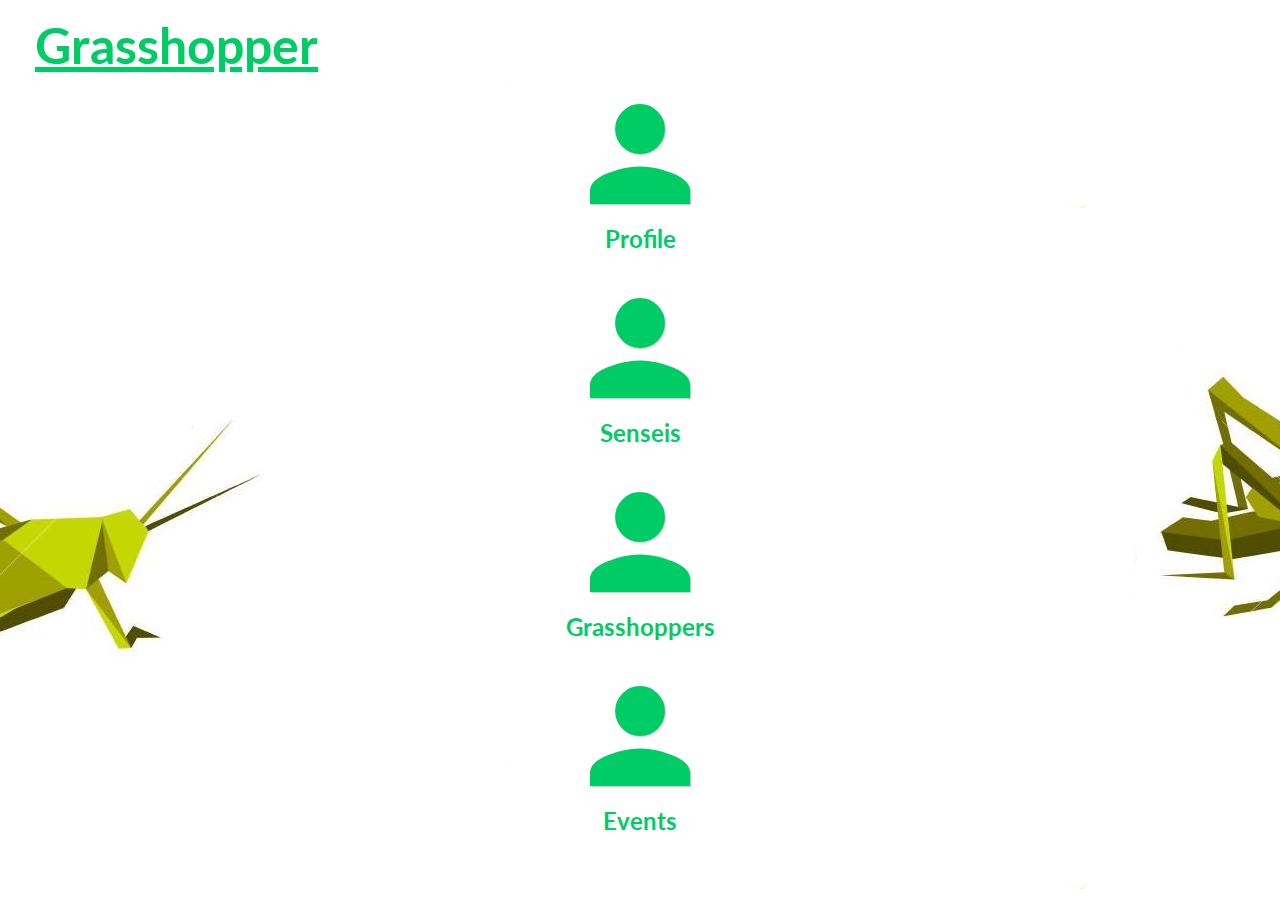
==== index.html @ 067bd8b5 "Merge pull request #15 from kyungnakim/master" ====
<html>
    <head>
        <title>GRASSHOPPER</title>
        <link href='http://fonts.googleapis.com/css?family=Lato:400,700' rel='stylesheet' type='text/css'>
        <link href = site.css rel= "stylesheet">
        <link href="https://fonts.googleapis.com/icon?family=Material+Icons"
              rel="stylesheet">
          <link rel="stylesheet" href="http://s3.amazonaws.com/codecademy-content/courses/ltp/css/bootstrap.css">
       <link rel="stylesheet" href="site.css">
    </head>

    <body background="homeGrasshopper.png">

    <div class="nav"> 
      <div class = "logo">
        <a href="index.html"style="color:#00CC66">Grasshopper</a>
        </div>
    </div>
        <div class="row">
          <div class="col-md-7">
              <a href="profile.html">
                  <i id = "personIcon" class="material-icons">person</i>
              </a>
              <h2 id = "profileTag">Profile</h2>
              <a href="mentees.html">
                  <i id = "senseiIcon" class="material-icons">person</i>
              </a>
              <h2 id = "senseiTag">Senseis</h2>
          </div>
          <div class="col-md-3">
              <a href="mentors.html">

                <i id = "grasshopperIcon" class="material-icons">person</i>
              </a>
              <h2 id = "grasshopperTag">Grasshoppers</h2>

              <a href="events.html">
                <i id = "eventsIcon" class="material-icons">person</i>
            </a>
              <h2 id = "eventsTag">Events</h2>
          </div>

          </div>


    </body>
</html>
---- site.css ----
body {
font-family: 'Lato', sans-serif;
font-size: 16px;
background-color: white;
color: #699699;
padding: 3px;
}

.nav .logo {
 font-family: 'Lato', sans-serif;
    padding: 4px;
    color: #00CC66;
    font-size: 50px;
  font-weight: bold;
  margin-left: 20px;
  

}

h1 {
  padding-top: 0px;
  padding-left: 20px;
  padding-bottom: 30px;
  font-size: 50;
}

.row {
  text-align: center;
}


.col-md-6 {
  align-content: center;
  display: block;
}


#personIcon{
    color: #00cc66;
    text-shadow: 1px 1px 1px #ccc;
    font-size: 150px;

}

#senseiIcon{
    color: #00cc66;
    text-shadow: 1px 1px 1px #ccc;
    font-size: 150px;
}

#grasshopperIcon{
    color: #00cc66;
    text-shadow: 1px 1px 1px #ccc;
    font-size: 150px;
}

#eventsIcon{
    color: #00cc66;
    text-shadow: 1px 1px 1px #ccc;
    font-size: 150px;
}

#profileTag {
    font-family: 'Lato', sans-serif;
    border-bottom: 3px solid #xx9900;
    color: #00cc66;
    margin-top: -5px;
}

#senseiTag {
    font-family: 'Lato', sans-serif;
    border-bottom: 3px solid #xx9900;
    color: #00cc66;
    margin-top: -5px;
}

#grasshopperTag {
    font-family: 'Lato', sans-serif;
    border-bottom: 3px solid #xx9900;
    color: #00cc66;
    margin-top: -5px;
}

#eventsTag {
    font-family: 'Lato', sans-serif;
    border-bottom: 3px solid #xx9900;
    color: #00cc66;
    margin-top: -5px;
}


#main {
padding: 5px;
padding-left: 15px;
padding-right: 15px;
background-color:#ffffff;
border-radius: 0 0 5px 5px;
}

h1 {
font-family: 'Lato', sans-serif;
border-bottom: 3px solid #xx9900;
color: #00cc66;
font-size: 50px;
}

th {
text-align: left;
}

ul#menu {
padding: 0;
margin-bottom: 11px;
}

u1#menu li {
display: inline;
margin-right: 3px;
}
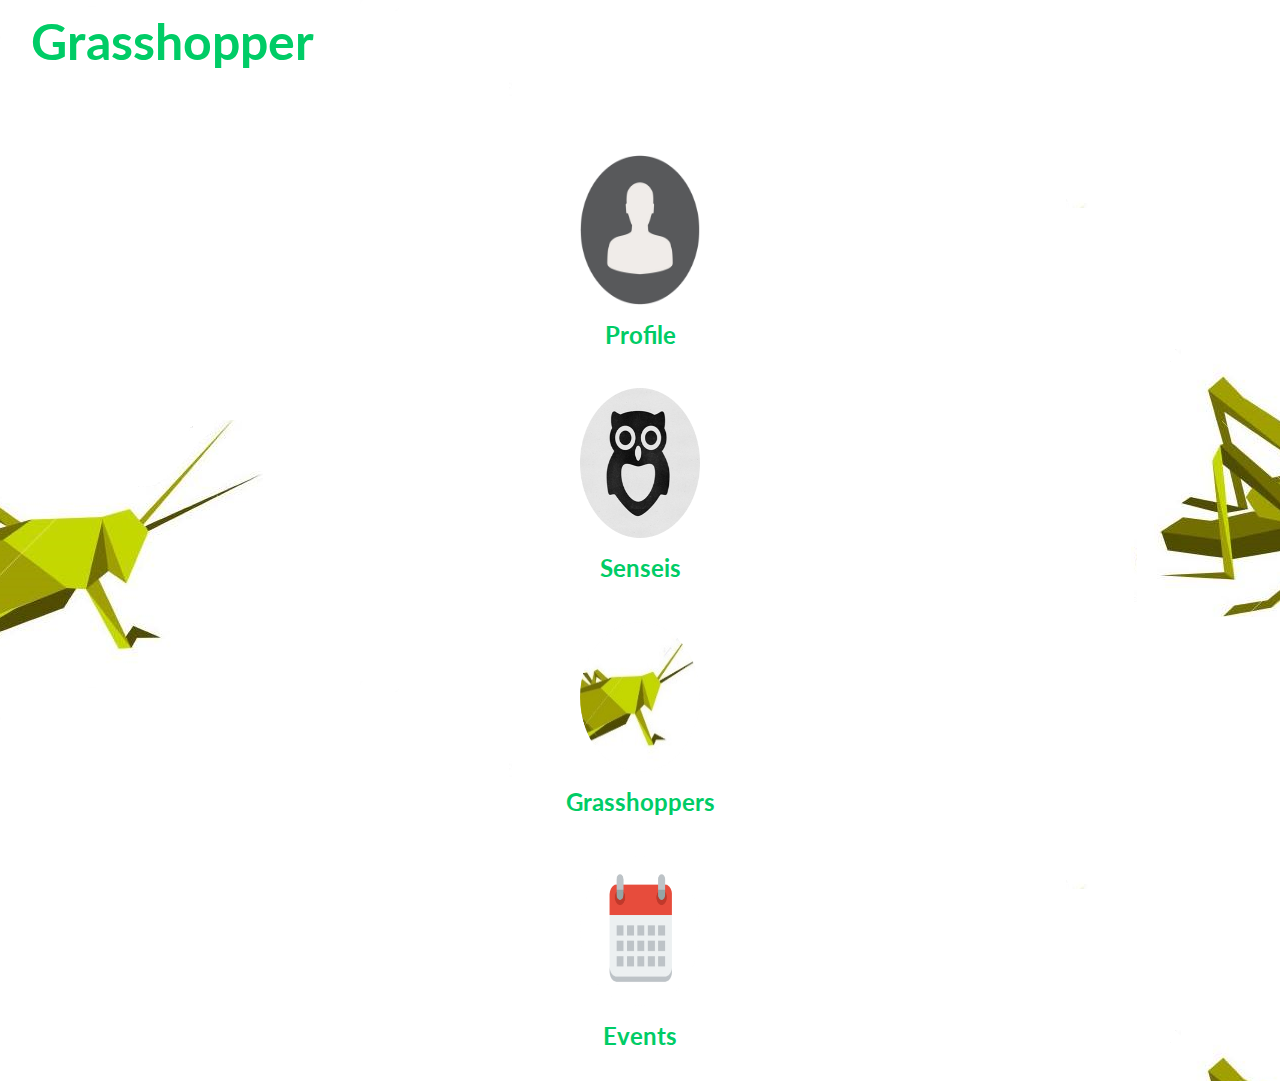
==== commit f2efcc6f: "Icons" ====
--- a/index.html
+++ b/index.html
@@ -10,32 +10,28 @@
     </head>
 
     <body background="homeGrasshopper.png">
-
-    <div class="nav"> 
-      <div class = "logo">
-        <a href="index.html"style="color:#00CC66">Grasshopper</a>
-        </div>
-    </div>
+        <h1>Grasshopper</h1>
         <div class="row">
           <div class="col-md-7">
-              <a href="profile.html">
-                  <i id = "personIcon" class="material-icons">person</i>
-              </a>
-              <h2 id = "profileTag">Profile</h2>
-              <a href="mentees.html">
-                  <i id = "senseiIcon" class="material-icons">person</i>
-              </a>
-              <h2 id = "senseiTag">Senseis</h2>
-          </div>
-          <div class="col-md-3">
-              <a href="mentors.html">
+            <a href="profile.html">
+                <img src="profile.png">
+            </a>
+            <h2 id = "profileTag">Profile</h2>
+            <a href="mentors.html">
+                <img src="sensei.png">
+            </a>
+            <h2 id = "senseiTag">Senseis</h2>
+            </div>
+            <div class="col-md-3">
 
-                <i id = "grasshopperIcon" class="material-icons">person</i>
+            <a href="mentees.html">
+
+                <img src="grasshoper.png">
               </a>
               <h2 id = "grasshopperTag">Grasshoppers</h2>
 
               <a href="events.html">
-                <i id = "eventsIcon" class="material-icons">person</i>
+                <img src="calendar.png">
             </a>
               <h2 id = "eventsTag">Events</h2>
           </div>
--- a/site.css
+++ b/site.css
@@ -4,17 +4,6 @@
 background-color: white;
 color: #699699;
 padding: 3px;
-}
-
-.nav .logo {
- font-family: 'Lato', sans-serif;
-    padding: 4px;
-    color: #00CC66;
-    font-size: 50px;
-  font-weight: bold;
-  margin-left: 20px;
-  
-
 }
 
 h1 {
@@ -36,6 +25,7 @@
 
 
 #personIcon{
+    display: block;
     color: #00cc66;
     text-shadow: 1px 1px 1px #ccc;
     font-size: 150px;
@@ -117,3 +107,10 @@
 display: inline;
 margin-right: 3px;
 }
+
+img {
+    width:120px;
+    height:150px;
+    padding-top: 20px;
+    padding-bottom: 20px;
+}
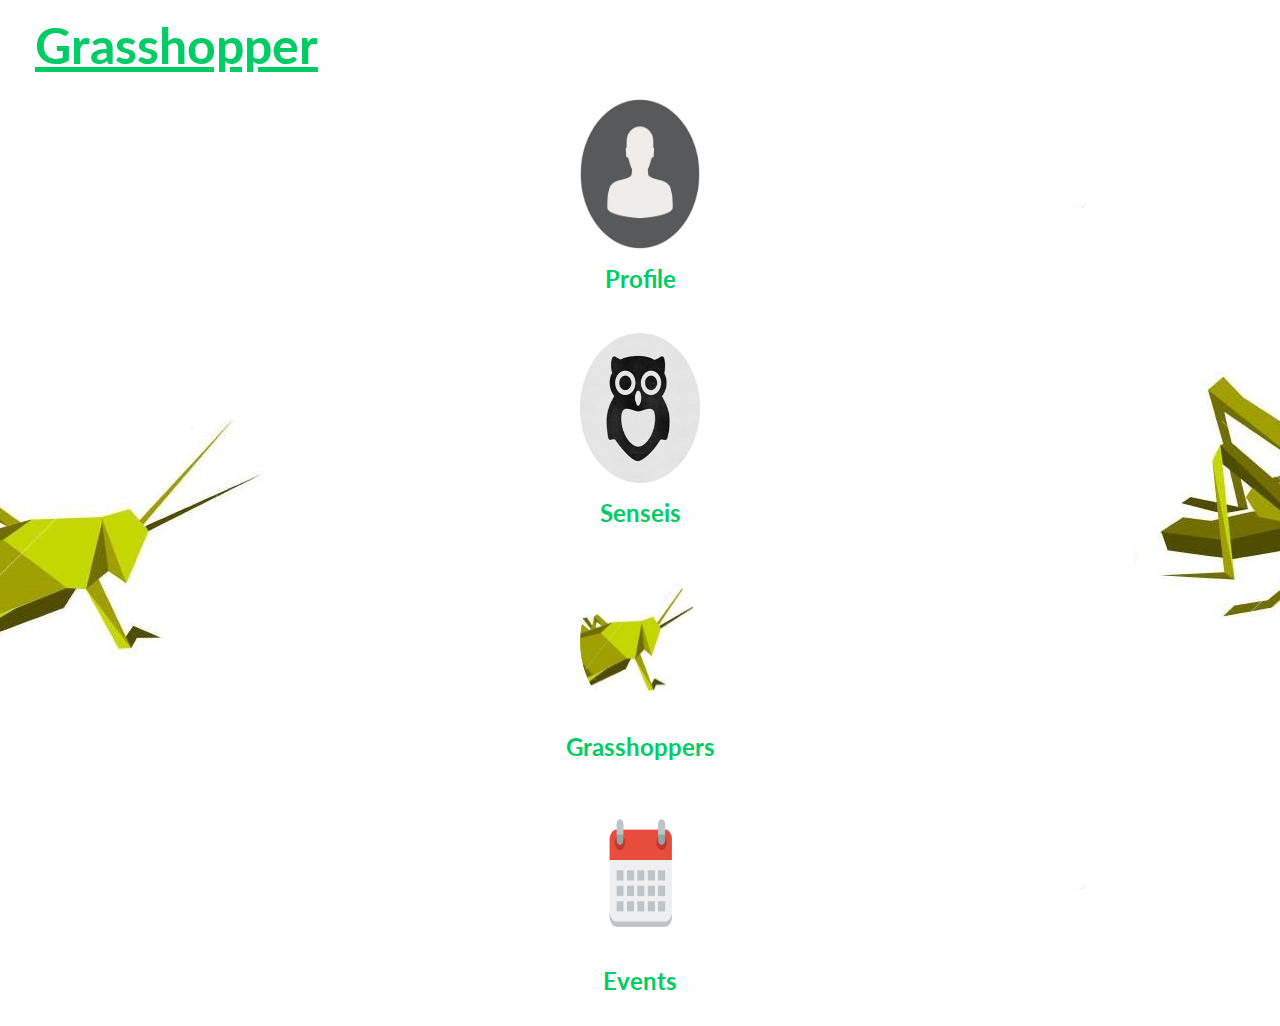
==== commit e885eed5: "ICON" ====
--- a/index.html
+++ b/index.html
@@ -10,7 +10,12 @@
     </head>
 
     <body background="homeGrasshopper.png">
-        <h1>Grasshopper</h1>
+
+    <div class="nav">
+      <div class = "logo">
+        <a href="index.html"style="color:#00CC66">Grasshopper</a>
+        </div>
+    </div>
         <div class="row">
           <div class="col-md-7">
             <a href="profile.html">
--- a/site.css
+++ b/site.css
@@ -4,6 +4,17 @@
 background-color: white;
 color: #699699;
 padding: 3px;
+}
+
+.nav .logo {
+ font-family: 'Lato', sans-serif;
+    padding: 4px;
+    color: #00CC66;
+    font-size: 50px;
+  font-weight: bold;
+  margin-left: 20px;
+  
+
 }
 
 h1 {
@@ -25,7 +36,6 @@
 
 
 #personIcon{
-    display: block;
     color: #00cc66;
     text-shadow: 1px 1px 1px #ccc;
     font-size: 150px;
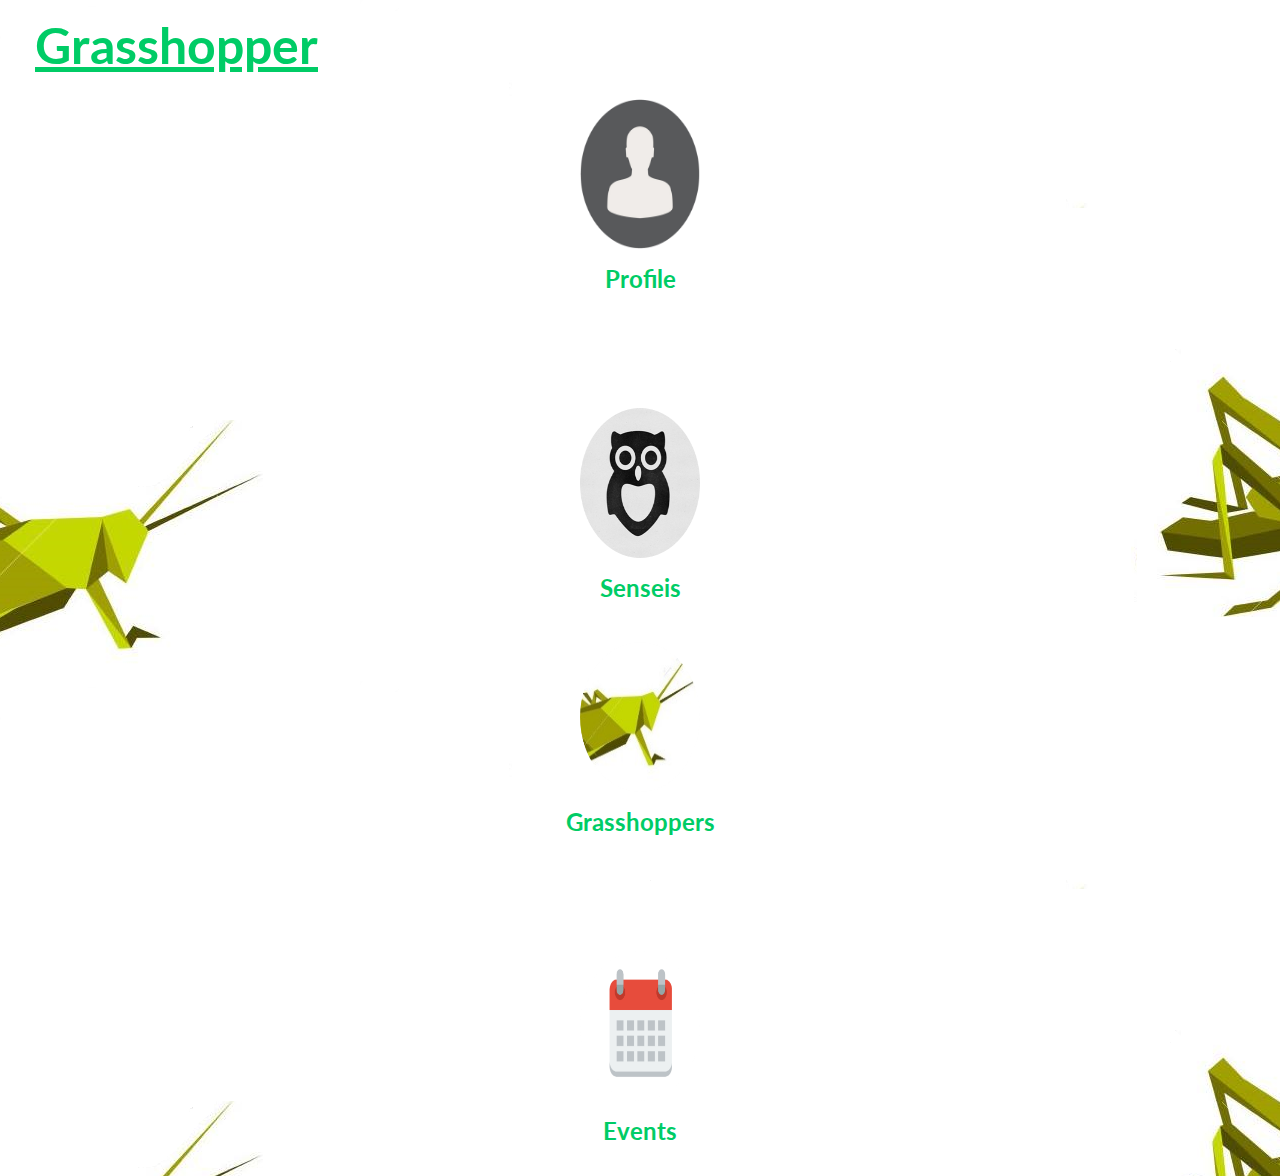
==== commit f75f934a: "Spacing homepage" ====
--- a/index.html
+++ b/index.html
@@ -23,7 +23,7 @@
             </a>
             <h2 id = "profileTag">Profile</h2>
             <a href="mentors.html">
-                <img src="sensei.png">
+                <img id = "sensei" src="sensei.png">
             </a>
             <h2 id = "senseiTag">Senseis</h2>
             </div>
@@ -36,7 +36,7 @@
               <h2 id = "grasshopperTag">Grasshoppers</h2>
 
               <a href="events.html">
-                <img src="calendar.png">
+                <img id = "calander" src="calendar.png">
             </a>
               <h2 id = "eventsTag">Events</h2>
           </div>
--- a/site.css
+++ b/site.css
@@ -13,7 +13,7 @@
     font-size: 50px;
   font-weight: bold;
   margin-left: 20px;
-  
+
 
 }
 
@@ -30,34 +30,16 @@
 
 
 .col-md-6 {
-  align-content: center;
-  display: block;
+    align-content: center;
+    display: block;
 }
 
-
-#personIcon{
-    color: #00cc66;
-    text-shadow: 1px 1px 1px #ccc;
-    font-size: 150px;
-
+#sensei {
+    margin-top: 75px;
 }
 
-#senseiIcon{
-    color: #00cc66;
-    text-shadow: 1px 1px 1px #ccc;
-    font-size: 150px;
-}
-
-#grasshopperIcon{
-    color: #00cc66;
-    text-shadow: 1px 1px 1px #ccc;
-    font-size: 150px;
-}
-
-#eventsIcon{
-    color: #00cc66;
-    text-shadow: 1px 1px 1px #ccc;
-    font-size: 150px;
+#calander {
+    margin-top: 75px;
 }
 
 #profileTag {
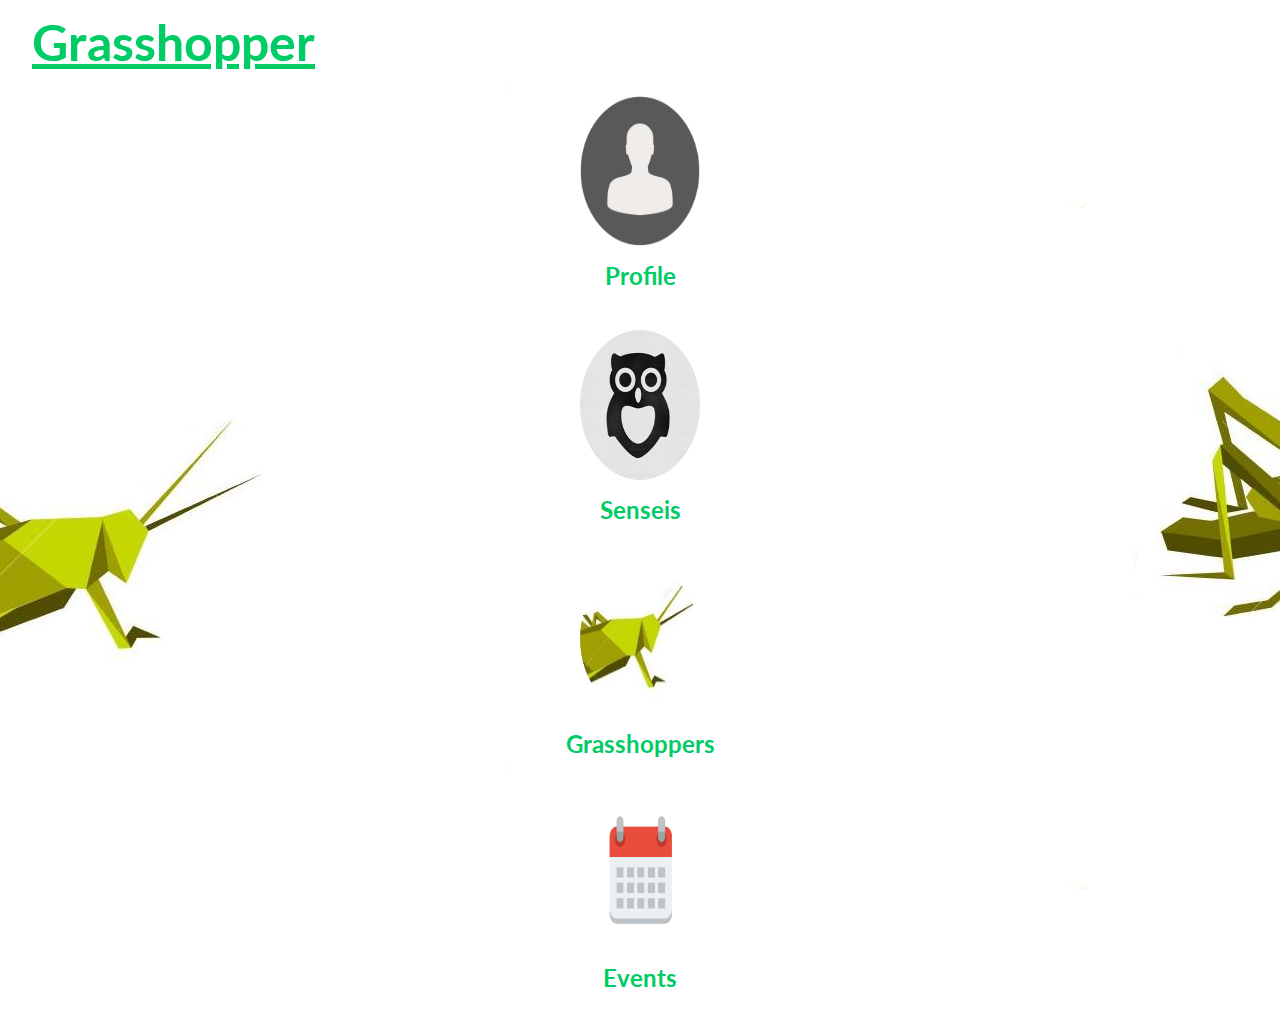
==== commit 54985806: "updated feed info" ====
--- a/index.html
+++ b/index.html
@@ -23,7 +23,7 @@
             </a>
             <h2 id = "profileTag">Profile</h2>
             <a href="mentors.html">
-                <img id = "sensei" src="sensei.png">
+                <img src="sensei.png">
             </a>
             <h2 id = "senseiTag">Senseis</h2>
             </div>
@@ -35,8 +35,8 @@
               </a>
               <h2 id = "grasshopperTag">Grasshoppers</h2>
 
-              <a href="events.html">
-                <img id = "calander" src="calendar.png">
+              <a href="feed.html">
+                <img src="calendar.png">
             </a>
               <h2 id = "eventsTag">Events</h2>
           </div>
--- a/site.css
+++ b/site.css
@@ -3,7 +3,7 @@
 font-size: 16px;
 background-color: white;
 color: #699699;
-padding: 3px;
+
 }
 
 .nav .logo {
@@ -13,7 +13,7 @@
     font-size: 50px;
   font-weight: bold;
   margin-left: 20px;
-
+  
 
 }
 
@@ -30,16 +30,34 @@
 
 
 .col-md-6 {
-    align-content: center;
-    display: block;
+  align-content: center;
+  display: block;
 }
 
-#sensei {
-    margin-top: 75px;
+
+#personIcon{
+    color: #00cc66;
+    text-shadow: 1px 1px 1px #ccc;
+    font-size: 150px;
+
 }
 
-#calander {
-    margin-top: 75px;
+#senseiIcon{
+    color: #00cc66;
+    text-shadow: 1px 1px 1px #ccc;
+    font-size: 150px;
+}
+
+#grasshopperIcon{
+    color: #00cc66;
+    text-shadow: 1px 1px 1px #ccc;
+    font-size: 150px;
+}
+
+#eventsIcon{
+    color: #00cc66;
+    text-shadow: 1px 1px 1px #ccc;
+    font-size: 150px;
 }
 
 #profileTag {
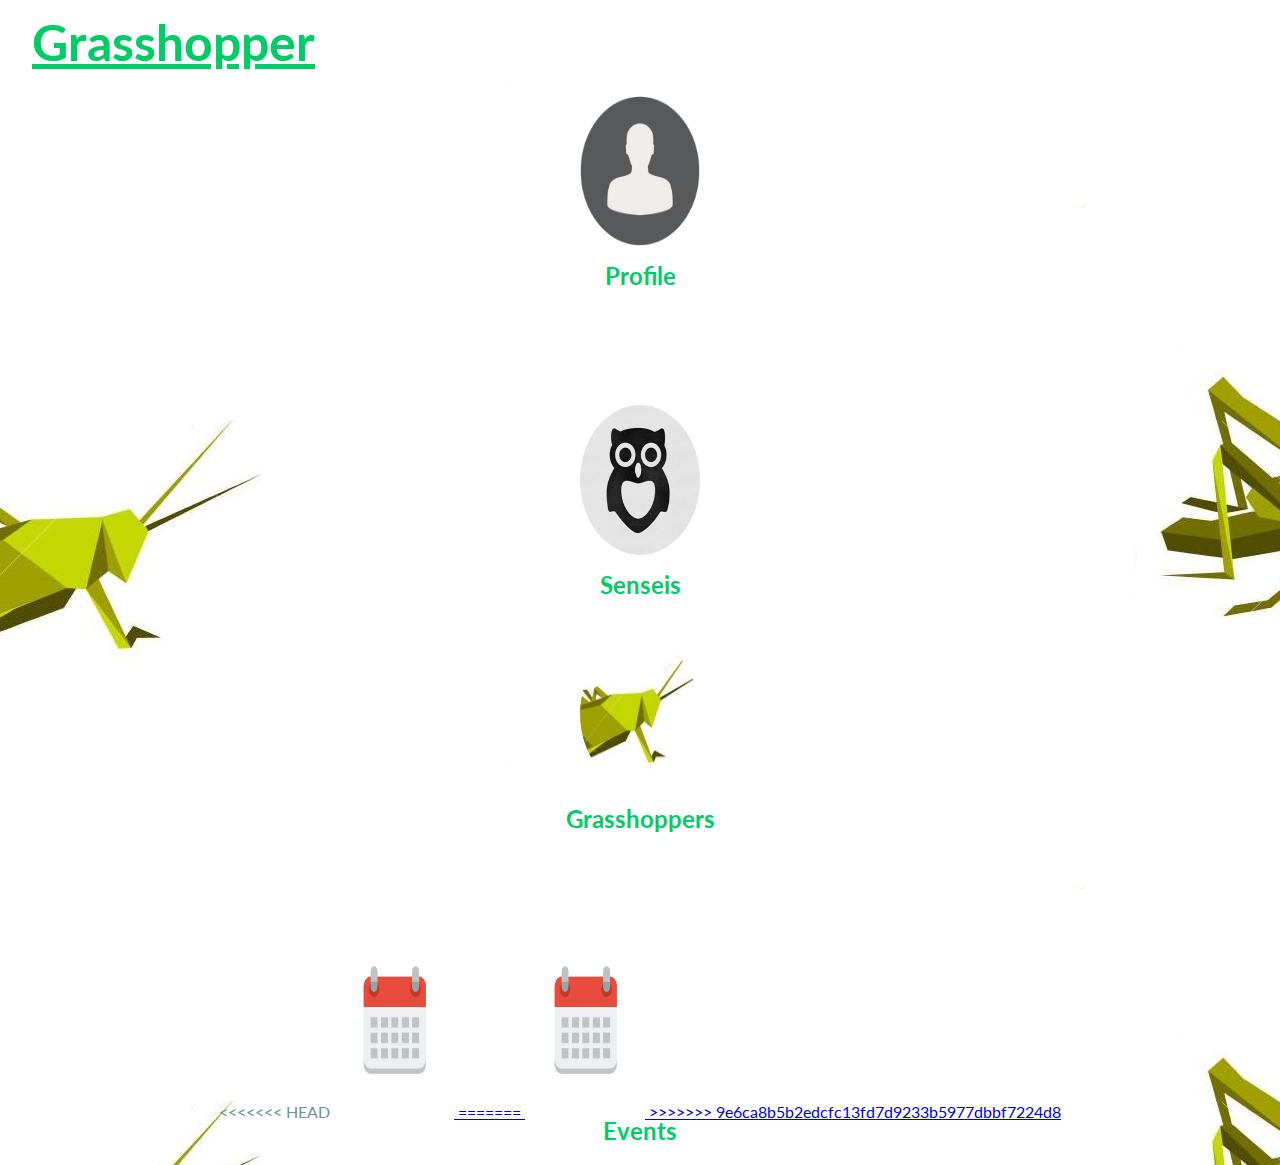
==== commit 1edc2d8f: "just in case" ====
--- a/index.html
+++ b/index.html
@@ -23,7 +23,7 @@
             </a>
             <h2 id = "profileTag">Profile</h2>
             <a href="mentors.html">
-                <img src="sensei.png">
+                <img id = "sensei" src="sensei.png">
             </a>
             <h2 id = "senseiTag">Senseis</h2>
             </div>
@@ -35,8 +35,13 @@
               </a>
               <h2 id = "grasshopperTag">Grasshoppers</h2>
 
+<<<<<<< HEAD
               <a href="feed.html">
                 <img src="calendar.png">
+=======
+              <a href="events.html">
+                <img id = "calander" src="calendar.png">
+>>>>>>> 9e6ca8b5b2edcfc13fd7d9233b5977dbbf7224d8
             </a>
               <h2 id = "eventsTag">Events</h2>
           </div>
--- a/site.css
+++ b/site.css
@@ -13,7 +13,7 @@
     font-size: 50px;
   font-weight: bold;
   margin-left: 20px;
-  
+
 
 }
 
@@ -30,34 +30,16 @@
 
 
 .col-md-6 {
-  align-content: center;
-  display: block;
+    align-content: center;
+    display: block;
 }
 
-
-#personIcon{
-    color: #00cc66;
-    text-shadow: 1px 1px 1px #ccc;
-    font-size: 150px;
-
+#sensei {
+    margin-top: 75px;
 }
 
-#senseiIcon{
-    color: #00cc66;
-    text-shadow: 1px 1px 1px #ccc;
-    font-size: 150px;
-}
-
-#grasshopperIcon{
-    color: #00cc66;
-    text-shadow: 1px 1px 1px #ccc;
-    font-size: 150px;
-}
-
-#eventsIcon{
-    color: #00cc66;
-    text-shadow: 1px 1px 1px #ccc;
-    font-size: 150px;
+#calander {
+    margin-top: 75px;
 }
 
 #profileTag {
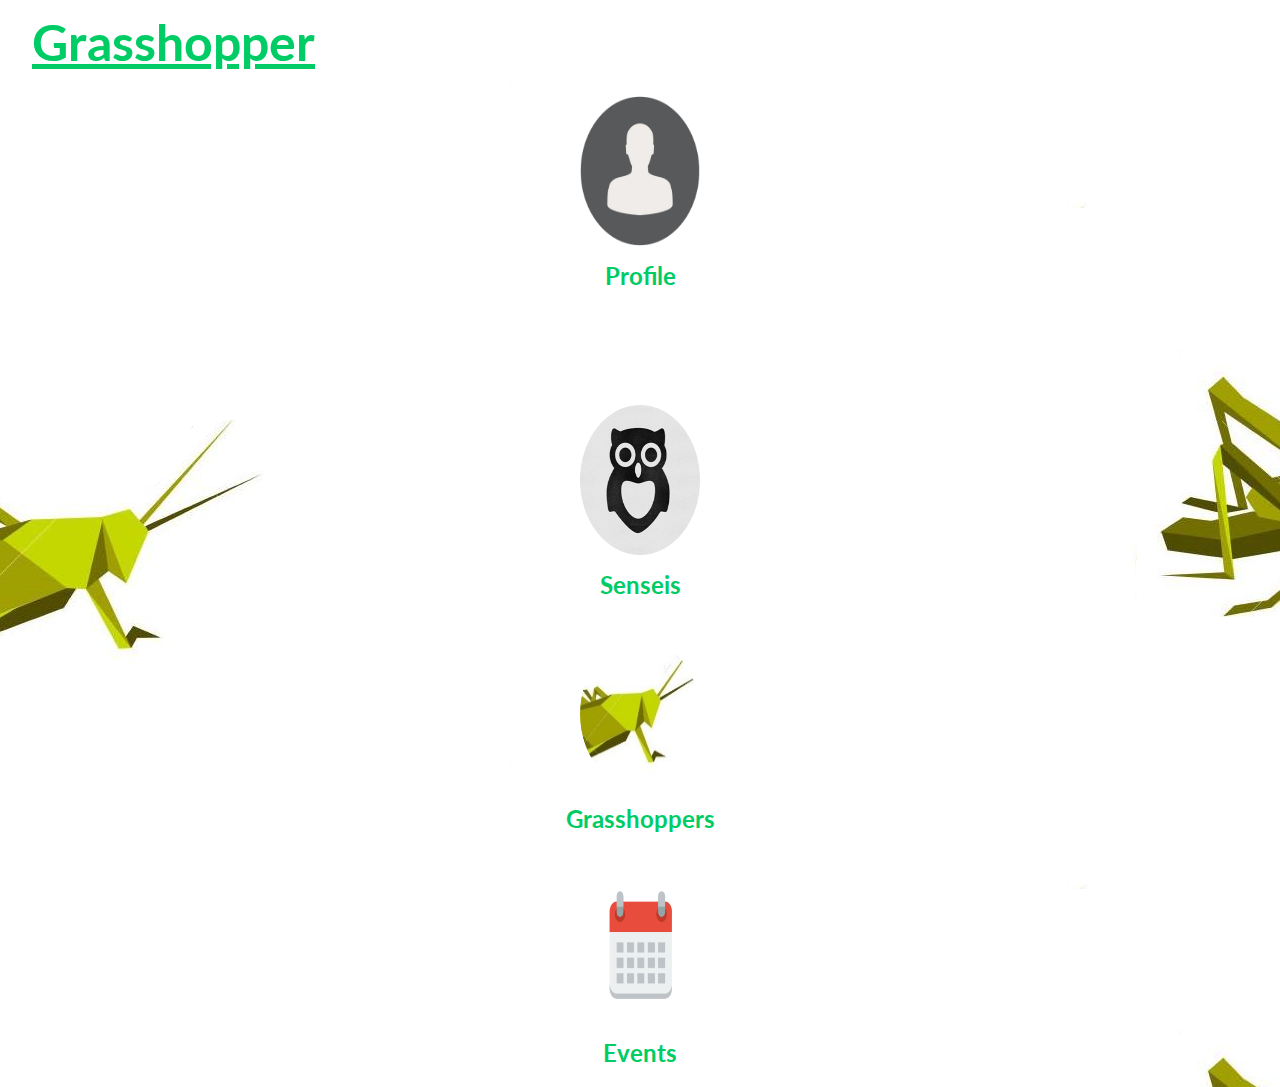
==== commit 95dcbbe6: "Merge pull request #20 from kyungnakim/master" ====
--- a/index.html
+++ b/index.html
@@ -35,13 +35,10 @@
               </a>
               <h2 id = "grasshopperTag">Grasshoppers</h2>
 
-<<<<<<< HEAD
+
               <a href="feed.html">
                 <img src="calendar.png">
-=======
-              <a href="events.html">
-                <img id = "calander" src="calendar.png">
->>>>>>> 9e6ca8b5b2edcfc13fd7d9233b5977dbbf7224d8
+
             </a>
               <h2 id = "eventsTag">Events</h2>
           </div>
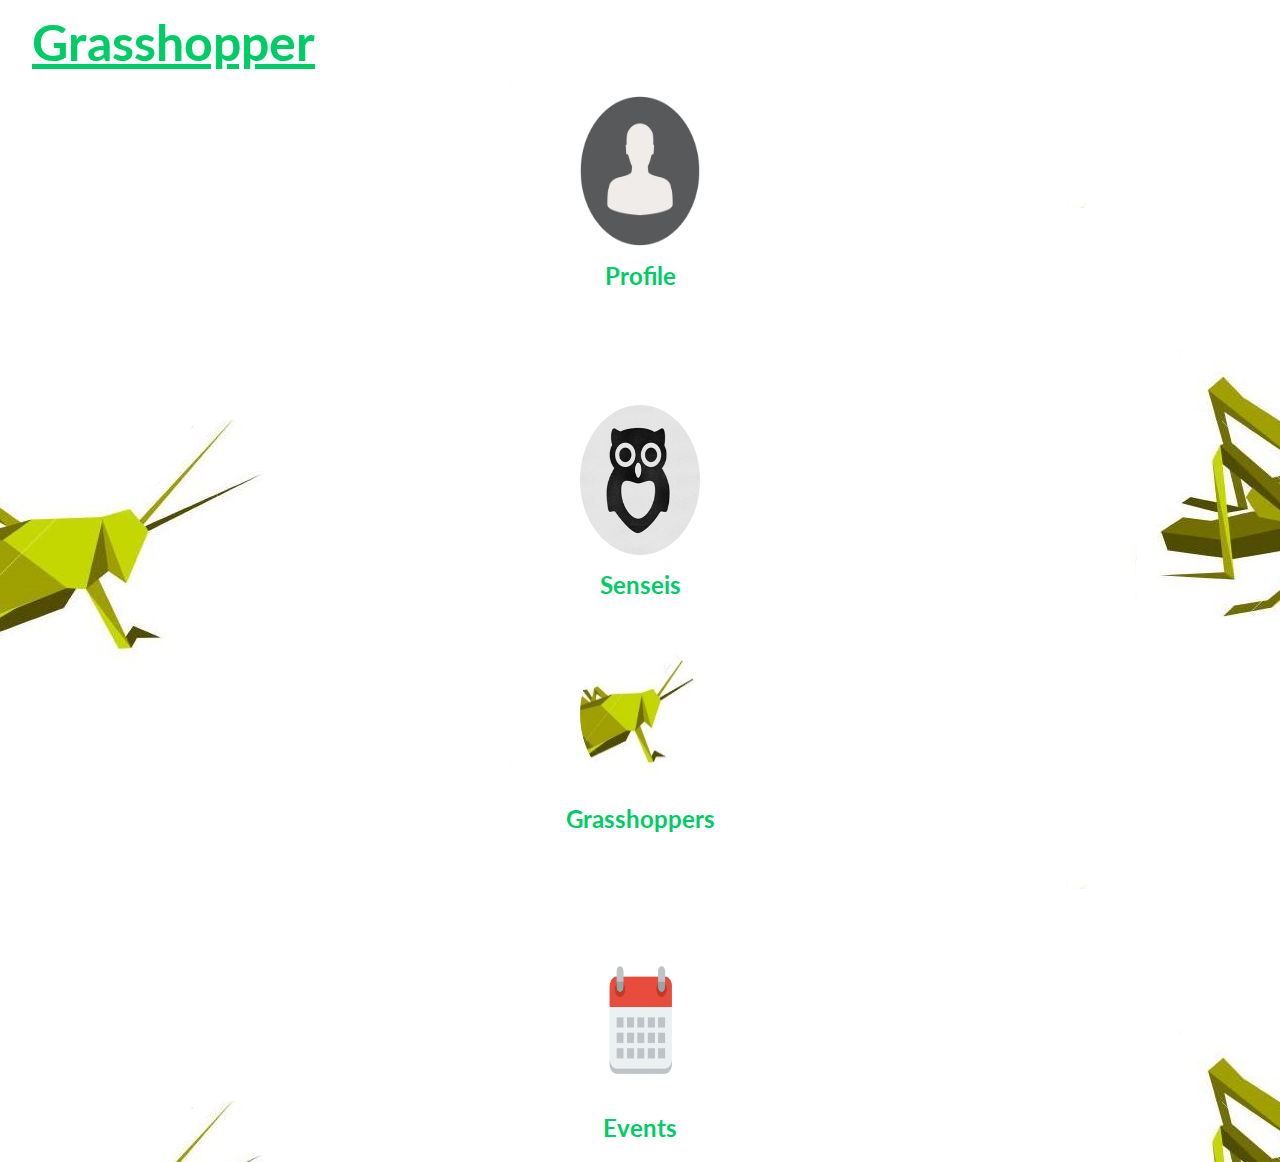
==== commit 5f4fa02c: "final demo version" ====
--- a/index.html
+++ b/index.html
@@ -35,10 +35,8 @@
               </a>
               <h2 id = "grasshopperTag">Grasshoppers</h2>
 
-
               <a href="feed.html">
-                <img src="calendar.png">
-
+                <img id = "calander" src="calendar.png">
             </a>
               <h2 id = "eventsTag">Events</h2>
           </div>
